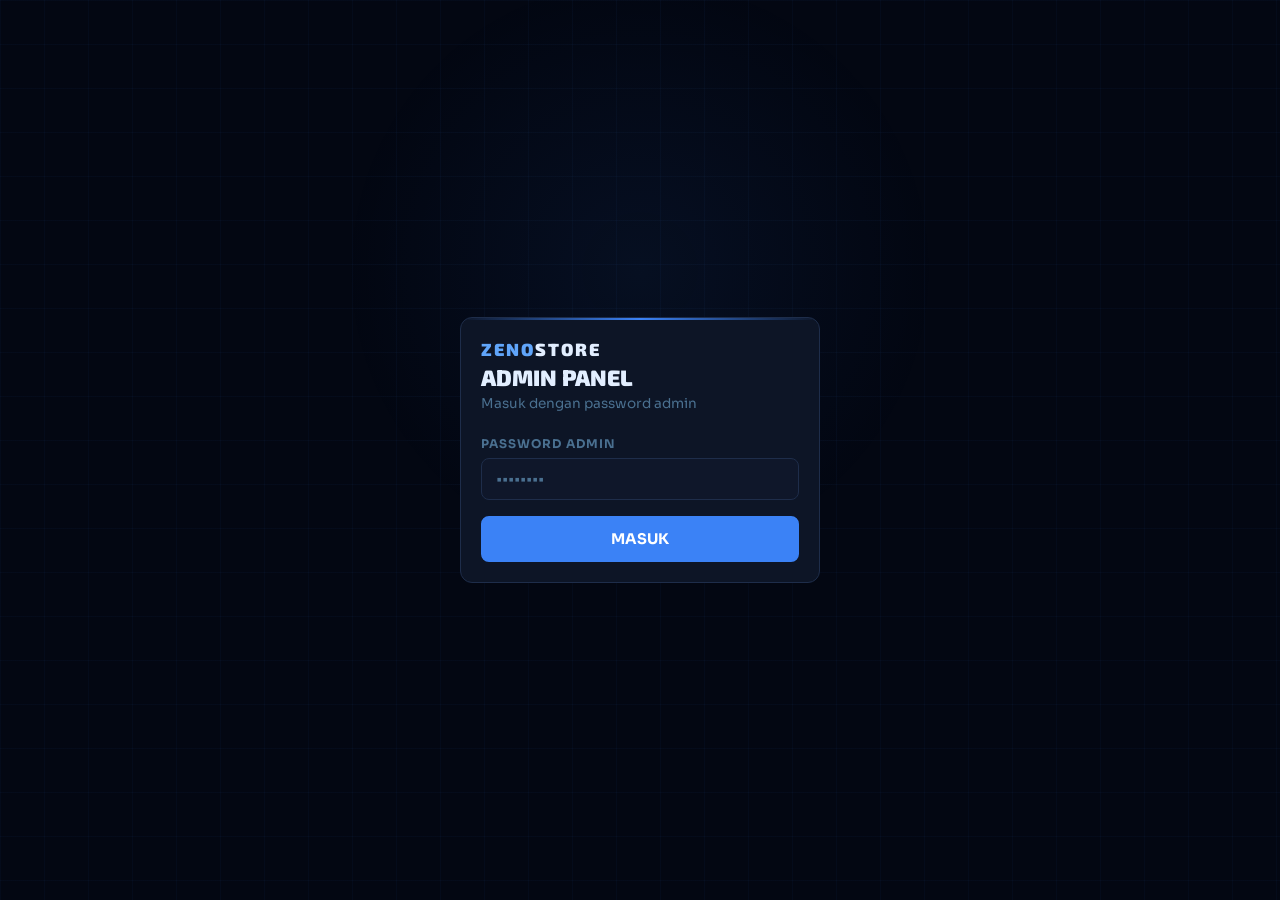
==== public/admin.html @ 629ad6e0 "Add files via upload" ====
<!DOCTYPE html>
<html lang="id">
<head>
    <meta charset="UTF-8">
    <meta name="viewport" content="width=device-width, initial-scale=1.0">
    <title>Admin Panel — Zeno Store</title>
    <link href="https://fonts.googleapis.com/css2?family=Exo+2:wght@400;700;900&family=Sora:wght@300;400;500;600;700&display=swap" rel="stylesheet">
    <link rel="stylesheet" href="style.css">
    <style>
        /* Admin login */
        .admin-login { min-height:100vh; display:flex; align-items:center; justify-content:center; padding:20px; }
        .admin-panel { display:none; }
        .page-wrap { position:relative; z-index:1; padding:80px 16px 60px; max-width:900px; margin:0 auto; }

        .stats-row { display:grid; grid-template-columns:repeat(auto-fit,minmax(130px,1fr)); gap:12px; margin-bottom:24px; }
        .stat-card { background:var(--card); border:1px solid var(--border2); border-radius:10px; padding:16px; text-align:center; }
        .stat-card .num { font-family:'Exo 2',sans-serif; font-size:1.6rem; font-weight:900; color:var(--blue-bright); }
        .stat-card .lbl { font-size:0.72rem; color:var(--muted); text-transform:uppercase; letter-spacing:1px; margin-top:3px; }

        .filter-tabs { display:flex; gap:8px; flex-wrap:wrap; margin-bottom:16px; }
        .tab-btn { padding:7px 16px; border-radius:20px; font-family:'Sora',sans-serif; font-size:0.78rem; font-weight:700; cursor:pointer; transition:all 0.2s; border:1px solid var(--border2); background:transparent; color:var(--muted); }
        .tab-btn.active, .tab-btn:hover { background:var(--blue); color:#fff; border-color:var(--blue); }

        .order-card { background:var(--card); border:1px solid var(--border2); border-radius:12px; margin-bottom:12px; overflow:hidden; }
        .order-head { display:flex; align-items:center; justify-content:space-between; padding:12px 16px; border-bottom:1px solid var(--border2); flex-wrap:wrap; gap:8px; }
        .order-id-txt { font-family:'Exo 2',sans-serif; font-size:0.82rem; font-weight:800; color:var(--blue-bright); }
        .order-date { font-size:0.72rem; color:var(--muted); }
        .order-body { padding:14px 16px; }
        .order-info-grid { display:grid; grid-template-columns:1fr 1fr; gap:8px; margin-bottom:12px; font-size:0.82rem; }
        .order-info-item { background:var(--dark3); border-radius:6px; padding:8px 10px; }
        .order-info-label { font-size:0.68rem; color:var(--muted); text-transform:uppercase; letter-spacing:0.5px; margin-bottom:3px; }
        .order-info-value { font-weight:700; color:var(--text); }

        /* Bukti foto */
        .bukti-wrap { margin:12px 0; }
        .bukti-wrap h4 { font-size:0.78rem; font-weight:700; color:var(--muted); text-transform:uppercase; letter-spacing:1px; margin-bottom:8px; }
        .bukti-img { max-width:100%; max-height:300px; border-radius:10px; border:1px solid var(--border2); cursor:pointer; object-fit:contain; display:block; }
        .no-bukti { background:var(--dark3); border:1px dashed var(--border2); border-radius:8px; padding:20px; text-align:center; font-size:0.82rem; color:var(--muted); }

        /* Action buttons */
        .action-buttons { display:flex; gap:10px; flex-wrap:wrap; }
        .btn-approve { padding:9px 20px; background:var(--success); color:#fff; border:none; border-radius:8px; font-family:'Sora',sans-serif; font-size:0.82rem; font-weight:700; cursor:pointer; transition:all 0.2s; }
        .btn-approve:hover { background:#16a34a; }
        .btn-reject { padding:9px 20px; background:var(--error); color:#fff; border:none; border-radius:8px; font-family:'Sora',sans-serif; font-size:0.82rem; font-weight:700; cursor:pointer; transition:all 0.2s; }
        .btn-reject:hover { background:#dc2626; }
        .btn-wa-buyer { padding:9px 20px; background:#25d366; color:#fff; border:none; border-radius:8px; font-family:'Sora',sans-serif; font-size:0.82rem; font-weight:700; cursor:pointer; transition:all 0.2s; }
        .btn-wa-buyer:hover { background:#1ebe5d; }
        .approved-badge { padding:9px 16px; background:rgba(34,197,94,0.1); border:1px solid rgba(34,197,94,0.3); color:var(--success); border-radius:8px; font-size:0.82rem; font-weight:700; }

        /* Image modal */
        .img-modal { position:fixed; inset:0; background:rgba(0,0,0,0.9); z-index:9999; display:none; align-items:center; justify-content:center; padding:20px; cursor:pointer; }
        .img-modal.open { display:flex; }
        .img-modal img { max-width:100%; max-height:90vh; border-radius:10px; object-fit:contain; }

        .empty-box { text-align:center; padding:50px 20px; color:var(--muted); background:var(--card); border:1px dashed var(--border2); border-radius:12px; }

        /* Login card */
        .login-wrap { width:100%; max-width:360px; }
        .login-wrap .card-logo { font-family:'Exo 2',sans-serif; font-size:1.1rem; font-weight:900; color:var(--blue-bright); letter-spacing:2px; margin-bottom:4px; }
        .login-wrap .card-logo span { color:var(--text); }
        .login-wrap h2 { font-family:'Exo 2',sans-serif; font-size:1.4rem; font-weight:900; margin-bottom:4px; }
        .login-wrap p { color:var(--muted); font-size:0.85rem; margin-bottom:24px; }
    </style>
</head>
<body>
    <div class="glow-blue"></div>

    <!-- Admin Login -->
    <div class="admin-login" id="adminLogin">
        <div class="login-wrap">
            <div class="card card-top-line">
                <div class="card-logo">ZENO<span>STORE</span></div>
                <h2>ADMIN PANEL</h2>
                <p>Masuk dengan password admin</p>
                <div class="alert alert-error" id="loginAlert"></div>
                <div class="form-group">
                    <label>Password Admin</label>
                    <input type="password" id="adminPass" placeholder="••••••••">
                </div>
                <button class="btn btn-primary btn-full" onclick="adminLogin()">MASUK</button>
            </div>
        </div>
    </div>

    <!-- Admin Panel -->
    <div class="admin-panel" id="adminPanel">
        <nav style="position:fixed;top:0;left:0;right:0;z-index:100;display:flex;align-items:center;justify-content:space-between;padding:12px 20px;background:rgba(3,7,18,0.9);backdrop-filter:blur(16px);border-bottom:1px solid var(--border2);">
            <a href="/" class="nav-logo">ZENO<span>STORE</span> <span style="font-size:0.7rem;background:var(--blue);color:#fff;padding:2px 8px;border-radius:4px;margin-left:8px;font-family:'Sora',sans-serif;">ADMIN</span></a>
            <button class="btn-sm btn-outline-sm" onclick="adminLogout()">Logout Admin</button>
        </nav>

        <div class="page-wrap">
            <div class="section-tag">// Admin</div>
            <h1 style="font-family:'Exo 2',sans-serif;font-size:1.8rem;font-weight:900;margin-bottom:20px;">SEMUA PESANAN</h1>

            <div class="stats-row" id="statsRow"></div>

            <div class="filter-tabs">
                <button class="tab-btn active" onclick="filterOrders('all',this)">Semua</button>
                <button class="tab-btn" onclick="filterOrders('pending',this)">Menunggu</button>
                <button class="tab-btn" onclick="filterOrders('confirming',this)">Perlu Konfirmasi</button>
                <button class="tab-btn" onclick="filterOrders('paid',this)">Selesai</button>
                <button class="tab-btn" onclick="filterOrders('cancelled',this)">Dibatalkan</button>
            </div>

            <div id="orderList">
                <div class="empty-box"><p>Memuat...</p></div>
            </div>
        </div>
    </div>

    <!-- Image Modal -->
    <div class="img-modal" id="imgModal" onclick="closeModal()">
        <img id="modalImg" src="" alt="Bukti Transfer">
    </div>

    <script>
        // GANTI PASSWORD ADMIN KAMU DI SINI!
        const ADMIN_PASSWORD = 'zenostore2024';
        const WA_NUMBER = '6282298673652';

        let allOrders = [];

        function adminLogin() {
            const pass = document.getElementById('adminPass').value;
            if (pass === ADMIN_PASSWORD) {
                sessionStorage.setItem('adminAuth', '1');
                document.getElementById('adminLogin').style.display = 'none';
                document.getElementById('adminPanel').style.display = 'block';
                loadOrders();
            } else {
                const el = document.getElementById('loginAlert');
                el.textContent = 'Password salah!';
                el.style.display = 'block';
            }
        }

        function adminLogout() {
            sessionStorage.removeItem('adminAuth');
            location.reload();
        }

        document.getElementById('adminPass').addEventListener('keydown', e => { if(e.key==='Enter') adminLogin(); });

        if (sessionStorage.getItem('adminAuth') === '1') {
            document.getElementById('adminLogin').style.display = 'none';
            document.getElementById('adminPanel').style.display = 'block';
            loadOrders();
        }

        function fmt(d) { return new Date(d).toLocaleString('id-ID',{day:'numeric',month:'short',year:'numeric',hour:'2-digit',minute:'2-digit'}); }

        function statusBadge(s) {
            return { pending:['badge-warning','Menunggu Bukti'], confirming:['badge-blue','Perlu Konfirmasi'], paid:['badge-success','Selesai'], cancelled:['badge-error','Dibatalkan'] }[s] || ['badge-warning','Menunggu'];
        }

        function renderStats(orders) {
            const total     = orders.length;
            const confirm   = orders.filter(o=>o.status==='confirming').length;
            const paid      = orders.filter(o=>o.status==='paid').length;
            const pending   = orders.filter(o=>o.status==='pending').length;
            document.getElementById('statsRow').innerHTML = `
                <div class="stat-card"><div class="num">${total}</div><div class="lbl">Total</div></div>
                <div class="stat-card"><div class="num" style="color:var(--warning)">${pending}</div><div class="lbl">Menunggu</div></div>
                <div class="stat-card"><div class="num" style="color:var(--blue-bright)">${confirm}</div><div class="lbl">Perlu Konfirmasi</div></div>
                <div class="stat-card"><div class="num" style="color:var(--success)">${paid}</div><div class="lbl">Selesai</div></div>
            `;
        }

        function renderOrders(orders) {
            const list = document.getElementById('orderList');
            if (!orders.length) {
                list.innerHTML = `<div class="empty-box"><p>Tidak ada pesanan</p></div>`;
                return;
            }
            list.innerHTML = orders.map(o => {
                const [bc, bl] = statusBadge(o.status);
                const payLabel = { dana:'Dana', gopay:'GoPay', qris:'QRIS' }[o.paymentMethod] || o.paymentMethod;
                const hasBukti = o.buktiUrl && o.buktiUrl.startsWith('data:image');
                const actionBtns = o.status === 'confirming' ? `
                    <button class="btn-approve" onclick="approveOrder('${o.orderId}')">Approve</button>
                    <button class="btn-reject" onclick="rejectOrder('${o.orderId}')">Tolak</button>
                    <button class="btn-wa-buyer" onclick="contactBuyer('${o.username}','${o.orderId}','${o.productName}')">WA Pembeli</button>
                ` : o.status === 'paid' ? `<span class="approved-badge">Sudah Diapprove</span>` : '';

                return `
                <div class="order-card" id="card-${o.orderId}">
                    <div class="order-head">
                        <div><div class="order-id-txt">${o.orderId}</div><div class="order-date">${fmt(o.createdAt)}</div></div>
                        <span class="badge ${bc}">${bl}</span>
                    </div>
                    <div class="order-body">
                        <div class="order-info-grid">
                            <div class="order-info-item"><div class="order-info-label">Pembeli</div><div class="order-info-value">${o.username}</div></div>
                            <div class="order-info-item"><div class="order-info-label">Produk</div><div class="order-info-value">${o.productName}</div></div>
                            <div class="order-info-item"><div class="order-info-label">Harga</div><div class="order-info-value" style="color:var(--blue-bright)">${o.price}</div></div>
                            <div class="order-info-item"><div class="order-info-label">Metode</div><div class="order-info-value">${payLabel}</div></div>
                        </div>
                        <div class="bukti-wrap">
                            <h4>Bukti Transfer</h4>
                            ${hasBukti
                                ? `<img class="bukti-img" src="${o.buktiUrl}" alt="Bukti" onclick="openModal('${o.orderId}')">`
                                : `<div class="no-bukti">Belum ada bukti transfer</div>`
                            }
                        </div>
                        ${actionBtns ? `<div class="action-buttons">${actionBtns}</div>` : ''}
                    </div>
                </div>`;
            }).join('');
        }

        function filterOrders(status, btn) {
            document.querySelectorAll('.tab-btn').forEach(b => b.classList.remove('active'));
            btn.classList.add('active');
            renderOrders(status === 'all' ? allOrders : allOrders.filter(o => o.status === status));
        }

        async function approveOrder(orderId) {
            if (!confirm('Approve pesanan ' + orderId + '?')) return;
            const res = await fetch('/api/admin/approve', { method:'POST', headers:{'Content-Type':'application/json'}, body:JSON.stringify({orderId}) });
            const data = await res.json();
            if (data.success) { alert('Pesanan diapprove! Link download sudah aktif untuk pembeli.'); loadOrders(); }
        }

        async function rejectOrder(orderId) {
            if (!confirm('Tolak pesanan ' + orderId + '?')) return;
            const res = await fetch('/api/admin/reject', { method:'POST', headers:{'Content-Type':'application/json'}, body:JSON.stringify({orderId}) });
            const data = await res.json();
            if (data.success) { alert('Pesanan ditolak.'); loadOrders(); }
        }

        function contactBuyer(username, orderId, productName) {
            const msg = encodeURIComponent(`Halo ${username}! 👋\n\nKami dari Zeno Store ingin mengkonfirmasi pesanan kamu:\n\nOrder ID: ${orderId}\nProduk: ${productName}\n\nPembayaran sudah kami terima dan sedang diproses. Terima kasih! 🙏`);
            window.open(`https://wa.me/?text=${msg}`, '_blank');
        }

        function openModal(orderId) {
            const order = allOrders.find(o => o.orderId === orderId);
            if (!order || !order.buktiUrl) return;
            document.getElementById('modalImg').src = order.buktiUrl;
            document.getElementById('imgModal').classList.add('open');
        }

        function closeModal() {
            document.getElementById('imgModal').classList.remove('open');
        }

        async function loadOrders() {
            try {
                const res = await fetch('/api/admin/orders');
                const data = await res.json();
                allOrders = data.orders || [];
                renderStats(allOrders);
                renderOrders(allOrders);
            } catch {
                document.getElementById('orderList').innerHTML = '<div class="empty-box"><p>Gagal memuat data.</p></div>';
            }
        }
    </script>
</body>
</html>
---- public/style.css ----
:root {
    --blue: #3b82f6;
    --blue-bright: #60a5fa;
    --blue-dim: #2563eb;
    --dark: #030712;
    --dark2: #0a0f1e;
    --dark3: #0f172a;
    --card: #0d1526;
    --border2: #1e2d4a;
    --text: #e2eeff;
    --text2: #94b4d4;
    --muted: #4a7090;
    --success: #22c55e;
    --error: #ef4444;
    --warning: #f59e0b;
}

* { margin: 0; padding: 0; box-sizing: border-box; }

body {
    background: var(--dark);
    color: var(--text);
    font-family: 'Sora', sans-serif;
    overflow-x: hidden;
}

body::before {
    content: '';
    position: fixed;
    inset: 0;
    background-image:
        linear-gradient(rgba(59,130,246,0.04) 1px, transparent 1px),
        linear-gradient(90deg, rgba(59,130,246,0.04) 1px, transparent 1px);
    background-size: 44px 44px;
    pointer-events: none;
    z-index: 0;
}

/* ===== NAVBAR ===== */
nav {
    position: fixed;
    top: 0; left: 0; right: 0;
    z-index: 1000;
    display: flex;
    align-items: center;
    justify-content: space-between;
    padding: 14px 24px;
    background: rgba(3,7,18,0.85);
    backdrop-filter: blur(16px);
    border-bottom: 1px solid var(--border2);
}

.nav-logo {
    font-family: 'Exo 2', sans-serif;
    font-size: 1.2rem;
    font-weight: 900;
    color: var(--blue-bright);
    letter-spacing: 2px;
    text-decoration: none;
    z-index: 1001;
}
.nav-logo span { color: var(--text); }

.nav-links { display: flex; gap: 24px; list-style: none; }
.nav-links a { color: var(--muted); text-decoration: none; font-size: 0.88rem; font-weight: 600; transition: color 0.2s; }
.nav-links a:hover { color: var(--blue-bright); }
.nav-buttons { display: flex; gap: 10px; align-items: center; }
.nav-user { color: var(--text2); font-size: 0.85rem; font-weight: 600; }

/* Hamburger */
.hamburger { display: none; flex-direction: column; gap: 5px; cursor: pointer; padding: 4px; z-index: 1001; background: none; border: none; }
.hamburger span { display: block; width: 22px; height: 2px; background: var(--text); border-radius: 2px; transition: all 0.3s ease; }
.hamburger.open span:nth-child(1) { transform: translateY(7px) rotate(45deg); }
.hamburger.open span:nth-child(2) { opacity: 0; transform: scaleX(0); }
.hamburger.open span:nth-child(3) { transform: translateY(-7px) rotate(-45deg); }

/* Mobile dropdown */
.mobile-menu {
    display: none;
    position: fixed;
    top: 57px; left: 0; right: 0;
    z-index: 999;
    background: rgba(3,7,18,0.92);
    backdrop-filter: blur(20px);
    border-bottom: 1px solid var(--border2);
    max-height: 0;
    overflow: hidden;
    transition: max-height 0.35s ease, padding 0.3s ease;
}
.mobile-menu.open { max-height: 500px; padding: 8px 0 16px; }
.mobile-user-info { display: flex; align-items: center; gap: 12px; padding: 14px 24px; border-bottom: 1px solid var(--border2); margin-bottom: 8px; }
.mobile-avatar { width: 36px; height: 36px; background: var(--blue-dim); border-radius: 50%; display: flex; align-items: center; justify-content: center; font-size: 0.9rem; font-weight: 800; color: #fff; flex-shrink: 0; }
.mobile-user-name { font-weight: 700; font-size: 0.92rem; color: var(--text); }
.mobile-user-email { font-size: 0.72rem; color: var(--muted); margin-top: 1px; }
.mobile-nav-item { display: flex; align-items: center; gap: 14px; padding: 11px 24px; color: var(--text2); text-decoration: none; font-size: 0.88rem; font-weight: 600; transition: all 0.2s; cursor: pointer; background: none; border: none; width: 100%; text-align: left; font-family: 'Sora', sans-serif; }
.mobile-nav-item:hover { color: var(--blue-bright); background: rgba(59,130,246,0.06); }
.mobile-nav-item.active { color: var(--blue-bright); }
.mobile-nav-icon { width: 30px; height: 30px; background: rgba(59,130,246,0.1); border: 1px solid rgba(59,130,246,0.15); border-radius: 7px; display: flex; align-items: center; justify-content: center; font-size: 0.78rem; font-weight: 800; flex-shrink: 0; color: var(--blue-bright); }
.mobile-nav-item:hover .mobile-nav-icon { background: rgba(59,130,246,0.2); border-color: rgba(59,130,246,0.3); }
.mobile-divider { height: 1px; background: var(--border2); margin: 8px 24px; }
.mobile-nav-item.logout-item { color: var(--error); }
.mobile-nav-item.logout-item .mobile-nav-icon { background: rgba(239,68,68,0.1); border-color: rgba(239,68,68,0.15); color: var(--error); }
.mobile-nav-item.logout-item:hover { background: rgba(239,68,68,0.06); }
.mobile-auth-buttons { display: flex; flex-direction: column; gap: 10px; padding: 12px 24px; }

/* ===== BUTTONS ===== */
.btn-sm { padding: 7px 18px; border-radius: 6px; font-family: 'Sora', sans-serif; font-size: 0.82rem; font-weight: 700; cursor: pointer; text-decoration: none; transition: all 0.2s; border: none; display: inline-block; }
.btn-outline-sm { background: transparent; border: 1px solid var(--blue); color: var(--blue-bright); }
.btn-outline-sm:hover { background: var(--blue); color: #fff; }
.btn-solid-sm { background: var(--blue); color: #fff; border: 1px solid var(--blue); }
.btn-solid-sm:hover { background: var(--blue-dim); }
.btn { padding: 12px 28px; border-radius: 8px; font-family: 'Sora', sans-serif; font-size: 0.92rem; font-weight: 700; cursor: pointer; text-decoration: none; transition: all 0.25s; border: none; display: inline-block; text-align: center; }
.btn-primary { background: var(--blue); color: #fff; border: 2px solid var(--blue); }
.btn-primary:hover { background: var(--blue-dim); transform: translateY(-2px); box-shadow: 0 8px 24px rgba(59,130,246,0.3); }
.btn-secondary { background: transparent; color: var(--text); border: 2px solid var(--border2); }
.btn-secondary:hover { border-color: var(--blue); color: var(--blue-bright); }
.btn-full { width: 100%; }

/* ===== CARDS ===== */
.card { background: var(--card); border: 1px solid var(--border2); border-radius: 12px; padding: 20px; position: relative; overflow: hidden; }
.card-top-line::before { content: ''; position: absolute; top: 0; left: 0; right: 0; height: 2px; background: linear-gradient(90deg, transparent, var(--blue), transparent); }

/* ===== ALERTS ===== */
.alert { padding: 12px 16px; border-radius: 8px; font-size: 0.88rem; font-weight: 600; margin-bottom: 16px; display: none; }
.alert-error { background: rgba(239,68,68,0.1); border: 1px solid rgba(239,68,68,0.3); color: var(--error); }
.alert-success { background: rgba(34,197,94,0.1); border: 1px solid rgba(34,197,94,0.3); color: var(--success); }
.alert-warning { background: rgba(245,158,11,0.1); border: 1px solid rgba(245,158,11,0.3); color: var(--warning); }

/* ===== BADGE ===== */
.badge { display: inline-block; padding: 3px 10px; border-radius: 4px; font-size: 0.68rem; font-weight: 700; letter-spacing: 0.5px; text-transform: uppercase; }
.badge-blue { background: rgba(59,130,246,0.15); border: 1px solid rgba(59,130,246,0.3); color: var(--blue-bright); }
.badge-success { background: rgba(34,197,94,0.15); border: 1px solid rgba(34,197,94,0.3); color: var(--success); }
.badge-warning { background: rgba(245,158,11,0.15); border: 1px solid rgba(245,158,11,0.3); color: var(--warning); }
.badge-error { background: rgba(239,68,68,0.15); border: 1px solid rgba(239,68,68,0.3); color: var(--error); }

/* ===== FORM ===== */
.form-group { margin-bottom: 16px; }
label { display: block; font-size: 0.75rem; font-weight: 700; letter-spacing: 1px; text-transform: uppercase; color: var(--muted); margin-bottom: 7px; }
input, select, textarea { width: 100%; padding: 11px 14px; background: var(--dark3); border: 1px solid var(--border2); border-radius: 8px; color: var(--text); font-family: 'Sora', sans-serif; font-size: 0.92rem; outline: none; transition: border-color 0.2s, box-shadow 0.2s; }
input:focus, select:focus, textarea:focus { border-color: var(--blue); box-shadow: 0 0 0 3px rgba(59,130,246,0.1); }
input::placeholder, textarea::placeholder { color: var(--muted); }
input.valid { border-color: var(--success); }
input.invalid { border-color: var(--error); }

/* ===== LAYOUT ===== */
.section { position: relative; z-index: 1; padding: 60px 20px; max-width: 1100px; margin: 0 auto; }
.section-tag { display: inline-block; font-size: 0.7rem; font-weight: 700; letter-spacing: 2px; text-transform: uppercase; color: var(--blue-bright); margin-bottom: 10px; }
.section-title { font-family: 'Exo 2', sans-serif; font-size: clamp(1.5rem, 4vw, 2.4rem); font-weight: 900; color: var(--text); margin-bottom: 8px; }
.glow-blue { position: fixed; top: 30%; left: 50%; transform: translate(-50%,-50%); width: 600px; height: 600px; background: radial-gradient(circle, rgba(59,130,246,0.07) 0%, transparent 70%); pointer-events: none; }

/* ===== PRODUCT CARD ===== */
.product-card { background: var(--card); border: 1px solid var(--border2); border-radius: 14px; overflow: hidden; transition: all 0.3s; display: flex; flex-direction: column; }
.product-card:hover { border-color: rgba(59,130,246,0.4); transform: translateY(-4px); box-shadow: 0 16px 40px rgba(0,0,0,0.4); }
.product-img-wrap { position: relative; width: 100%; height: 160px; overflow: hidden; background: var(--dark3); flex-shrink: 0; }
.product-img-wrap img { width: 100%; height: 100%; object-fit: cover; transition: transform 0.4s ease; display: block; }
.product-card:hover .product-img-wrap img { transform: scale(1.05); }
.product-img-fallback { width: 100%; height: 100%; display: flex; flex-direction: column; align-items: center; justify-content: center; gap: 6px; color: var(--muted); font-size: 2.2rem; }
.product-img-fallback span { font-size: 0.72rem; letter-spacing: 1px; text-transform: uppercase; }
.product-badge-pos { position: absolute; top: 10px; right: 10px; }
.product-body { padding: 16px; flex: 1; display: flex; flex-direction: column; }
.product-cat { font-size: 0.68rem; font-weight: 700; letter-spacing: 1px; text-transform: uppercase; color: var(--blue-bright); margin-bottom: 5px; }
.product-name { font-family: 'Exo 2', sans-serif; font-size: 0.95rem; font-weight: 800; color: var(--text); margin-bottom: 6px; }
.product-desc { font-size: 0.8rem; color: var(--text2); line-height: 1.5; margin-bottom: 14px; flex: 1; }
.product-footer { display: flex; align-items: center; justify-content: space-between; gap: 8px; margin-top: auto; }
.product-price { font-family: 'Exo 2', sans-serif; font-size: 1rem; font-weight: 900; color: var(--blue-bright); }
.btn-buy { padding: 8px 16px; background: var(--blue); color: #fff; border: none; border-radius: 6px; font-family: 'Sora', sans-serif; font-size: 0.78rem; font-weight: 700; cursor: pointer; transition: all 0.2s; text-decoration: none; white-space: nowrap; }
.btn-buy:hover { background: var(--blue-dim); transform: scale(1.03); }

/* ===== RESPONSIVE ===== */
@media (max-width: 768px) {
    nav { padding: 12px 16px; }
    .nav-links { display: none; }
    .nav-buttons { display: none; }
    .hamburger { display: flex; }
    .mobile-menu { display: block; }
    .section { padding: 32px 16px; }
    .btn { padding: 11px 22px; font-size: 0.88rem; }
}
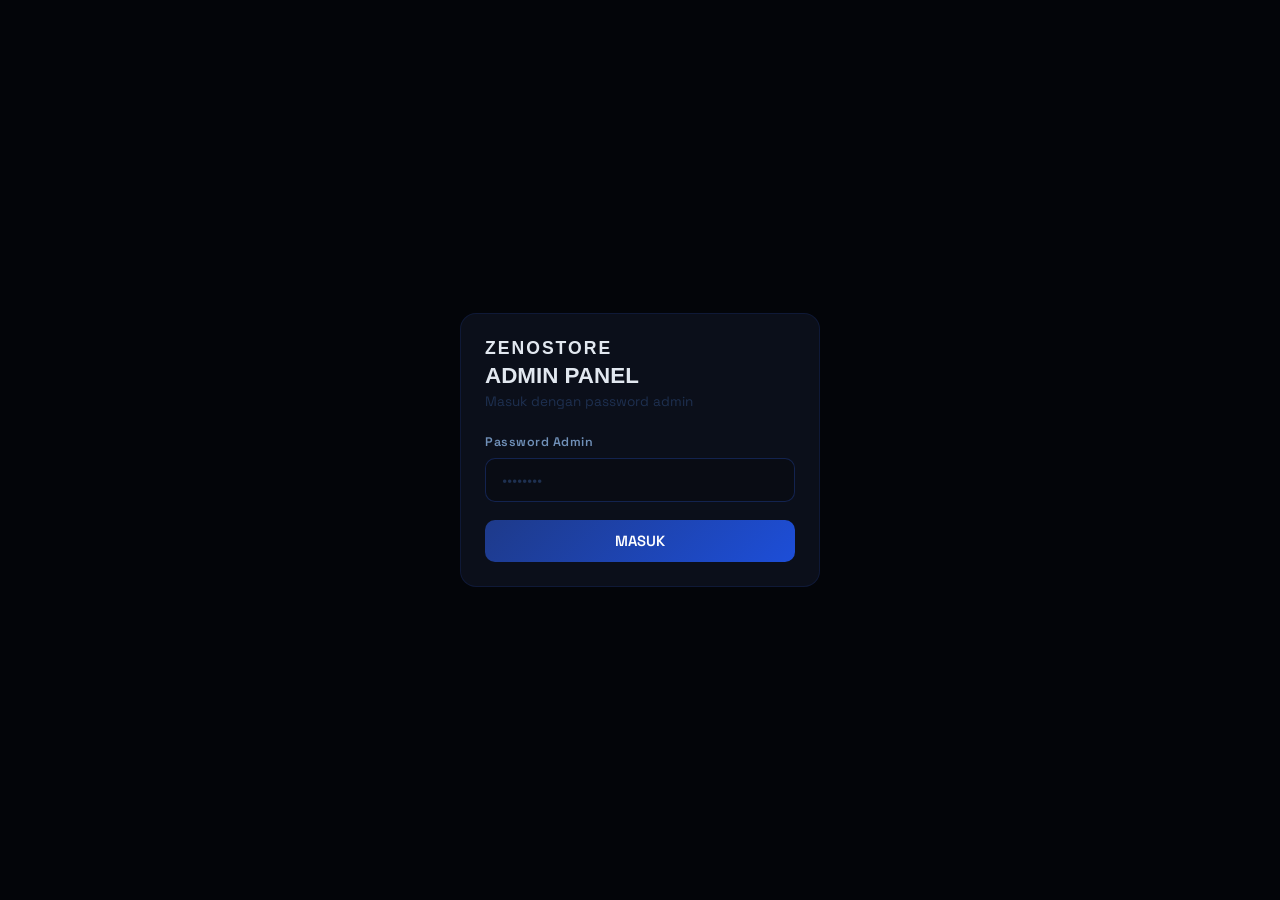
==== commit e358ba02: "Add files via upload" ====
--- a/public/admin.html
+++ b/public/admin.html
@@ -4,7 +4,7 @@
     <meta charset="UTF-8">
     <meta name="viewport" content="width=device-width, initial-scale=1.0">
     <title>Admin Panel — Zeno Store</title>
-    <link href="https://fonts.googleapis.com/css2?family=Exo+2:wght@400;700;900&family=Sora:wght@300;400;500;600;700&display=swap" rel="stylesheet">
+    <link href="https://fonts.googleapis.com/css2?family=Rajdhani:wght@400;600;700&family=Space+Grotesk:wght@300;400;500;600;700&family=JetBrains+Mono:wght@400;700&display=swap" rel="stylesheet">
     <link rel="stylesheet" href="style.css">
     <style>
         /* Admin login */
--- a/public/style.css
+++ b/public/style.css
@@ -1,178 +1,387 @@
+@import url('https://fonts.googleapis.com/css2?family=Space+Grotesk:wght@300;400;500;600;700&family=Clash+Display:wght@400;500;600;700&display=swap');
+
 :root {
-    --blue: #3b82f6;
-    --blue-bright: #60a5fa;
-    --blue-dim: #2563eb;
-    --dark: #030712;
-    --dark2: #0a0f1e;
-    --dark3: #0f172a;
-    --card: #0d1526;
-    --border2: #1e2d4a;
-    --text: #e2eeff;
-    --text2: #94b4d4;
-    --muted: #4a7090;
+    --bg: #030509;
+    --bg2: #060810;
+    --bg3: #090c14;
+    --card: #0b0f1a;
+    --card2: #0f1420;
+    --border: rgba(30,58,138,0.5);
+    --border2: rgba(30,58,138,0.25);
+    --blue: #1e3a8a;
+    --blue2: #3b82f6;
+    --blue3: #1d4ed8;
+    --blue4: #60a5fa;
+    --text: #e2e8f0;
+    --text2: #7090b8;
+    --muted: #1e3050;
     --success: #22c55e;
-    --error: #ef4444;
+    --error: #f43f5e;
     --warning: #f59e0b;
-}
-
-* { margin: 0; padding: 0; box-sizing: border-box; }
+    --grad: linear-gradient(135deg, #1e3a8a, #1d4ed8);
+    --grad2: linear-gradient(135deg, #3b82f6, #1e3a8a);
+    --grad-glow: linear-gradient(135deg, #1e3a8a88, #1d4ed844);
+    --pink: #1e3a8a;
+    --blue-light: #3b82f6;
+}
+
+* { margin:0; padding:0; box-sizing:border-box; }
 
 body {
-    background: var(--dark);
+    background: var(--bg);
     color: var(--text);
-    font-family: 'Sora', sans-serif;
+    font-family: 'Space Grotesk', sans-serif;
     overflow-x: hidden;
-}
-
-body::before {
-    content: '';
+    min-height: 100vh;
+}
+
+/* === ANIMATED BACKGROUND === */
+.bg-anim {
     position: fixed;
     inset: 0;
+    z-index: 0;
+    overflow: hidden;
+    pointer-events: none;
+}
+.bg-anim::before {
+    content: '';
+    position: absolute;
+    top: -50%;
+    left: -50%;
+    width: 200%;
+    height: 200%;
+    background: radial-gradient(ellipse at 20% 20%, rgba(59,130,246,0.07) 0%, transparent 50%),
+                radial-gradient(ellipse at 80% 80%, rgba(96,165,250,0.05) 0%, transparent 50%),
+                radial-gradient(ellipse at 50% 50%, rgba(37,99,235,0.04) 0%, transparent 60%);
+    animation: bgPulse 8s ease-in-out infinite alternate;
+}
+.bg-grid {
+    position: absolute;
+    inset: 0;
     background-image:
-        linear-gradient(rgba(59,130,246,0.04) 1px, transparent 1px),
-        linear-gradient(90deg, rgba(59,130,246,0.04) 1px, transparent 1px);
-    background-size: 44px 44px;
-    pointer-events: none;
-    z-index: 0;
-}
-
-/* ===== NAVBAR ===== */
+        linear-gradient(rgba(30,58,138,0.12) 1px, transparent 1px),
+        linear-gradient(90deg, rgba(30,58,138,0.12) 1px, transparent 1px);
+    background-size: 60px 60px;
+    mask-image: radial-gradient(ellipse at center, black 30%, transparent 80%);
+}
+.bg-orb {
+    position: absolute;
+    border-radius: 50%;
+    filter: blur(80px);
+    opacity: 0.5;
+    animation: orbFloat 10s ease-in-out infinite;
+}
+.bg-orb-1 { width:400px; height:400px; background:rgba(30,58,138,0.18); top:-100px; right:-100px; animation-delay:0s; }
+.bg-orb-2 { width:300px; height:300px; background:rgba(29,78,216,0.12); bottom:-50px; left:-50px; animation-delay:-4s; }
+.bg-orb-3 { width:200px; height:200px; background:rgba(30,58,138,0.1); top:40%; left:60%; animation-delay:-7s; }
+
+@keyframes bgPulse {
+    0% { transform: scale(1) rotate(0deg); }
+    100% { transform: scale(1.1) rotate(5deg); }
+}
+@keyframes orbFloat {
+    0%, 100% { transform: translate(0, 0) scale(1); }
+    33% { transform: translate(30px, -30px) scale(1.1); }
+    66% { transform: translate(-20px, 20px) scale(0.9); }
+}
+
+/* === NAVBAR === */
 nav {
     position: fixed;
     top: 0; left: 0; right: 0;
     z-index: 1000;
+    padding: 0 24px;
+    height: 60px;
     display: flex;
     align-items: center;
     justify-content: space-between;
-    padding: 14px 24px;
-    background: rgba(3,7,18,0.85);
-    backdrop-filter: blur(16px);
+    background: rgba(5,10,5,0.75);
+    backdrop-filter: blur(20px);
     border-bottom: 1px solid var(--border2);
 }
-
 .nav-logo {
-    font-family: 'Exo 2', sans-serif;
-    font-size: 1.2rem;
-    font-weight: 900;
-    color: var(--blue-bright);
-    letter-spacing: 2px;
+    font-family: 'Space Grotesk', sans-serif;
+    font-size: 1.25rem;
+    font-weight: 700;
     text-decoration: none;
-    z-index: 1001;
-}
-.nav-logo span { color: var(--text); }
-
-.nav-links { display: flex; gap: 24px; list-style: none; }
-.nav-links a { color: var(--muted); text-decoration: none; font-size: 0.88rem; font-weight: 600; transition: color 0.2s; }
-.nav-links a:hover { color: var(--blue-bright); }
-.nav-buttons { display: flex; gap: 10px; align-items: center; }
-.nav-user { color: var(--text2); font-size: 0.85rem; font-weight: 600; }
+    background: var(--grad);
+    -webkit-background-clip: text;
+    -webkit-text-fill-color: transparent;
+    background-clip: text;
+    letter-spacing: -0.5px;
+}
+.nav-links { display:flex; gap:28px; list-style:none; }
+.nav-links a { color:var(--text2); text-decoration:none; font-size:0.88rem; font-weight:500; transition:color 0.2s; }
+.nav-links a:hover { color:var(--text); }
+.nav-buttons { display:flex; gap:10px; align-items:center; }
+.nav-user { font-size:0.85rem; color:var(--text2); font-weight:500; }
 
 /* Hamburger */
-.hamburger { display: none; flex-direction: column; gap: 5px; cursor: pointer; padding: 4px; z-index: 1001; background: none; border: none; }
-.hamburger span { display: block; width: 22px; height: 2px; background: var(--text); border-radius: 2px; transition: all 0.3s ease; }
-.hamburger.open span:nth-child(1) { transform: translateY(7px) rotate(45deg); }
-.hamburger.open span:nth-child(2) { opacity: 0; transform: scaleX(0); }
-.hamburger.open span:nth-child(3) { transform: translateY(-7px) rotate(-45deg); }
-
-/* Mobile dropdown */
+.hamburger { display:none; flex-direction:column; gap:5px; cursor:pointer; padding:4px; background:none; border:none; z-index:1001; }
+.hamburger span { display:block; width:22px; height:2px; background:var(--text2); border-radius:2px; transition:all 0.3s; }
+.hamburger.open span:nth-child(1) { transform:translateY(7px) rotate(45deg); background:var(--blue2); }
+.hamburger.open span:nth-child(2) { opacity:0; }
+.hamburger.open span:nth-child(3) { transform:translateY(-7px) rotate(-45deg); background:var(--blue2); }
+
+/* Mobile menu */
 .mobile-menu {
     display: none;
     position: fixed;
-    top: 57px; left: 0; right: 0;
+    top: 60px; left: 0; right: 0;
     z-index: 999;
-    background: rgba(3,7,18,0.92);
-    backdrop-filter: blur(20px);
-    border-bottom: 1px solid var(--border2);
+    background: rgba(5,10,5,0.97);
+    backdrop-filter: blur(24px);
+    border-bottom: 1px solid var(--border);
     max-height: 0;
     overflow: hidden;
-    transition: max-height 0.35s ease, padding 0.3s ease;
-}
-.mobile-menu.open { max-height: 500px; padding: 8px 0 16px; }
-.mobile-user-info { display: flex; align-items: center; gap: 12px; padding: 14px 24px; border-bottom: 1px solid var(--border2); margin-bottom: 8px; }
-.mobile-avatar { width: 36px; height: 36px; background: var(--blue-dim); border-radius: 50%; display: flex; align-items: center; justify-content: center; font-size: 0.9rem; font-weight: 800; color: #fff; flex-shrink: 0; }
-.mobile-user-name { font-weight: 700; font-size: 0.92rem; color: var(--text); }
-.mobile-user-email { font-size: 0.72rem; color: var(--muted); margin-top: 1px; }
-.mobile-nav-item { display: flex; align-items: center; gap: 14px; padding: 11px 24px; color: var(--text2); text-decoration: none; font-size: 0.88rem; font-weight: 600; transition: all 0.2s; cursor: pointer; background: none; border: none; width: 100%; text-align: left; font-family: 'Sora', sans-serif; }
-.mobile-nav-item:hover { color: var(--blue-bright); background: rgba(59,130,246,0.06); }
-.mobile-nav-item.active { color: var(--blue-bright); }
-.mobile-nav-icon { width: 30px; height: 30px; background: rgba(59,130,246,0.1); border: 1px solid rgba(59,130,246,0.15); border-radius: 7px; display: flex; align-items: center; justify-content: center; font-size: 0.78rem; font-weight: 800; flex-shrink: 0; color: var(--blue-bright); }
-.mobile-nav-item:hover .mobile-nav-icon { background: rgba(59,130,246,0.2); border-color: rgba(59,130,246,0.3); }
-.mobile-divider { height: 1px; background: var(--border2); margin: 8px 24px; }
-.mobile-nav-item.logout-item { color: var(--error); }
-.mobile-nav-item.logout-item .mobile-nav-icon { background: rgba(239,68,68,0.1); border-color: rgba(239,68,68,0.15); color: var(--error); }
-.mobile-nav-item.logout-item:hover { background: rgba(239,68,68,0.06); }
-.mobile-auth-buttons { display: flex; flex-direction: column; gap: 10px; padding: 12px 24px; }
-
-/* ===== BUTTONS ===== */
-.btn-sm { padding: 7px 18px; border-radius: 6px; font-family: 'Sora', sans-serif; font-size: 0.82rem; font-weight: 700; cursor: pointer; text-decoration: none; transition: all 0.2s; border: none; display: inline-block; }
-.btn-outline-sm { background: transparent; border: 1px solid var(--blue); color: var(--blue-bright); }
-.btn-outline-sm:hover { background: var(--blue); color: #fff; }
-.btn-solid-sm { background: var(--blue); color: #fff; border: 1px solid var(--blue); }
-.btn-solid-sm:hover { background: var(--blue-dim); }
-.btn { padding: 12px 28px; border-radius: 8px; font-family: 'Sora', sans-serif; font-size: 0.92rem; font-weight: 700; cursor: pointer; text-decoration: none; transition: all 0.25s; border: none; display: inline-block; text-align: center; }
-.btn-primary { background: var(--blue); color: #fff; border: 2px solid var(--blue); }
-.btn-primary:hover { background: var(--blue-dim); transform: translateY(-2px); box-shadow: 0 8px 24px rgba(59,130,246,0.3); }
-.btn-secondary { background: transparent; color: var(--text); border: 2px solid var(--border2); }
-.btn-secondary:hover { border-color: var(--blue); color: var(--blue-bright); }
-.btn-full { width: 100%; }
-
-/* ===== CARDS ===== */
-.card { background: var(--card); border: 1px solid var(--border2); border-radius: 12px; padding: 20px; position: relative; overflow: hidden; }
-.card-top-line::before { content: ''; position: absolute; top: 0; left: 0; right: 0; height: 2px; background: linear-gradient(90deg, transparent, var(--blue), transparent); }
-
-/* ===== ALERTS ===== */
-.alert { padding: 12px 16px; border-radius: 8px; font-size: 0.88rem; font-weight: 600; margin-bottom: 16px; display: none; }
-.alert-error { background: rgba(239,68,68,0.1); border: 1px solid rgba(239,68,68,0.3); color: var(--error); }
-.alert-success { background: rgba(34,197,94,0.1); border: 1px solid rgba(34,197,94,0.3); color: var(--success); }
-.alert-warning { background: rgba(245,158,11,0.1); border: 1px solid rgba(245,158,11,0.3); color: var(--warning); }
-
-/* ===== BADGE ===== */
-.badge { display: inline-block; padding: 3px 10px; border-radius: 4px; font-size: 0.68rem; font-weight: 700; letter-spacing: 0.5px; text-transform: uppercase; }
-.badge-blue { background: rgba(59,130,246,0.15); border: 1px solid rgba(59,130,246,0.3); color: var(--blue-bright); }
-.badge-success { background: rgba(34,197,94,0.15); border: 1px solid rgba(34,197,94,0.3); color: var(--success); }
-.badge-warning { background: rgba(245,158,11,0.15); border: 1px solid rgba(245,158,11,0.3); color: var(--warning); }
-.badge-error { background: rgba(239,68,68,0.15); border: 1px solid rgba(239,68,68,0.3); color: var(--error); }
-
-/* ===== FORM ===== */
-.form-group { margin-bottom: 16px; }
-label { display: block; font-size: 0.75rem; font-weight: 700; letter-spacing: 1px; text-transform: uppercase; color: var(--muted); margin-bottom: 7px; }
-input, select, textarea { width: 100%; padding: 11px 14px; background: var(--dark3); border: 1px solid var(--border2); border-radius: 8px; color: var(--text); font-family: 'Sora', sans-serif; font-size: 0.92rem; outline: none; transition: border-color 0.2s, box-shadow 0.2s; }
-input:focus, select:focus, textarea:focus { border-color: var(--blue); box-shadow: 0 0 0 3px rgba(59,130,246,0.1); }
-input::placeholder, textarea::placeholder { color: var(--muted); }
-input.valid { border-color: var(--success); }
-input.invalid { border-color: var(--error); }
-
-/* ===== LAYOUT ===== */
-.section { position: relative; z-index: 1; padding: 60px 20px; max-width: 1100px; margin: 0 auto; }
-.section-tag { display: inline-block; font-size: 0.7rem; font-weight: 700; letter-spacing: 2px; text-transform: uppercase; color: var(--blue-bright); margin-bottom: 10px; }
-.section-title { font-family: 'Exo 2', sans-serif; font-size: clamp(1.5rem, 4vw, 2.4rem); font-weight: 900; color: var(--text); margin-bottom: 8px; }
-.glow-blue { position: fixed; top: 30%; left: 50%; transform: translate(-50%,-50%); width: 600px; height: 600px; background: radial-gradient(circle, rgba(59,130,246,0.07) 0%, transparent 70%); pointer-events: none; }
-
-/* ===== PRODUCT CARD ===== */
-.product-card { background: var(--card); border: 1px solid var(--border2); border-radius: 14px; overflow: hidden; transition: all 0.3s; display: flex; flex-direction: column; }
-.product-card:hover { border-color: rgba(59,130,246,0.4); transform: translateY(-4px); box-shadow: 0 16px 40px rgba(0,0,0,0.4); }
-.product-img-wrap { position: relative; width: 100%; height: 160px; overflow: hidden; background: var(--dark3); flex-shrink: 0; }
-.product-img-wrap img { width: 100%; height: 100%; object-fit: cover; transition: transform 0.4s ease; display: block; }
-.product-card:hover .product-img-wrap img { transform: scale(1.05); }
-.product-img-fallback { width: 100%; height: 100%; display: flex; flex-direction: column; align-items: center; justify-content: center; gap: 6px; color: var(--muted); font-size: 2.2rem; }
-.product-img-fallback span { font-size: 0.72rem; letter-spacing: 1px; text-transform: uppercase; }
-.product-badge-pos { position: absolute; top: 10px; right: 10px; }
-.product-body { padding: 16px; flex: 1; display: flex; flex-direction: column; }
-.product-cat { font-size: 0.68rem; font-weight: 700; letter-spacing: 1px; text-transform: uppercase; color: var(--blue-bright); margin-bottom: 5px; }
-.product-name { font-family: 'Exo 2', sans-serif; font-size: 0.95rem; font-weight: 800; color: var(--text); margin-bottom: 6px; }
-.product-desc { font-size: 0.8rem; color: var(--text2); line-height: 1.5; margin-bottom: 14px; flex: 1; }
-.product-footer { display: flex; align-items: center; justify-content: space-between; gap: 8px; margin-top: auto; }
-.product-price { font-family: 'Exo 2', sans-serif; font-size: 1rem; font-weight: 900; color: var(--blue-bright); }
-.btn-buy { padding: 8px 16px; background: var(--blue); color: #fff; border: none; border-radius: 6px; font-family: 'Sora', sans-serif; font-size: 0.78rem; font-weight: 700; cursor: pointer; transition: all 0.2s; text-decoration: none; white-space: nowrap; }
-.btn-buy:hover { background: var(--blue-dim); transform: scale(1.03); }
-
-/* ===== RESPONSIVE ===== */
-@media (max-width: 768px) {
-    nav { padding: 12px 16px; }
-    .nav-links { display: none; }
-    .nav-buttons { display: none; }
-    .hamburger { display: flex; }
-    .mobile-menu { display: block; }
-    .section { padding: 32px 16px; }
-    .btn { padding: 11px 22px; font-size: 0.88rem; }
-}
+    transition: max-height 0.35s ease, padding 0.3s;
+}
+.mobile-menu.open { max-height: 520px; padding: 10px 0 18px; }
+.mobile-user-info { display:flex; align-items:center; gap:12px; padding:14px 20px; border-bottom:1px solid var(--border2); margin-bottom:8px; }
+.mobile-avatar { width:38px; height:38px; border-radius:50%; background:var(--grad); display:flex; align-items:center; justify-content:center; font-size:0.95rem; font-weight:700; color:#fff; flex-shrink:0; }
+.mobile-user-name { font-weight:600; font-size:0.92rem; }
+.mobile-user-email { font-size:0.72rem; color:var(--muted); margin-top:1px; }
+.mobile-nav-item { display:flex; align-items:center; gap:14px; padding:11px 20px; color:var(--text2); text-decoration:none; font-size:0.88rem; font-weight:500; transition:all 0.2s; cursor:pointer; background:none; border:none; width:100%; text-align:left; font-family:'Space Grotesk',sans-serif; }
+.mobile-nav-item:hover { color:var(--text); background:rgba(59,130,246,0.08); }
+.mobile-nav-item.active { color:var(--blue2); }
+.mobile-nav-icon { width:32px; height:32px; background:rgba(30,58,138,0.18); border:1px solid var(--border); border-radius:8px; display:flex; align-items:center; justify-content:center; font-size:0.8rem; font-weight:700; color:var(--blue2); flex-shrink:0; }
+.mobile-nav-item:hover .mobile-nav-icon { background:rgba(59,130,246,0.2); }
+.mobile-divider { height:1px; background:var(--border2); margin:8px 20px; }
+.mobile-nav-item.logout-item { color:var(--error); }
+.mobile-nav-item.logout-item .mobile-nav-icon { background:rgba(244,63,94,0.1); border-color:rgba(244,63,94,0.2); color:var(--error); }
+.mobile-auth-buttons { display:flex; flex-direction:column; gap:10px; padding:12px 20px; }
+
+/* === BUTTONS === */
+.btn-sm { padding:7px 18px; border-radius:8px; font-family:'Space Grotesk',sans-serif; font-size:0.82rem; font-weight:600; cursor:pointer; text-decoration:none; transition:all 0.2s; border:none; display:inline-block; }
+.btn-ghost { background:transparent; border:1px solid var(--border); color:var(--text2); }
+.btn-ghost:hover { border-color:var(--blue); color:var(--blue2); }
+.btn-grad { background:var(--grad); color:#fff; border:none; }
+.btn-grad:hover { opacity:0.9; transform:translateY(-1px); box-shadow:0 6px 20px rgba(59,130,246,0.3); }
+
+.btn { padding:12px 28px; border-radius:10px; font-family:'Space Grotesk',sans-serif; font-size:0.92rem; font-weight:600; cursor:pointer; text-decoration:none; transition:all 0.25s; border:none; display:inline-block; text-align:center; }
+.btn-primary { background:var(--grad); color:#fff; }
+.btn-primary:hover { opacity:0.9; transform:translateY(-2px); box-shadow:0 8px 24px rgba(59,130,246,0.35); }
+.btn-secondary { background:transparent; color:var(--text2); border:1px solid var(--border); }
+.btn-secondary:hover { border-color:var(--blue); color:var(--blue2); }
+.btn-full { width:100%; }
+
+/* === CARDS === */
+.card { background:var(--card); border:1px solid var(--border2); border-radius:16px; padding:24px; position:relative; overflow:hidden; }
+.card-glow::before { content:''; position:absolute; top:0; left:0; right:0; height:1px; background:var(--grad); }
+
+/* === ALERTS === */
+.alert { padding:12px 16px; border-radius:10px; font-size:0.88rem; font-weight:500; margin-bottom:16px; display:none; }
+.alert-error { background:rgba(244,63,94,0.08); border:1px solid rgba(244,63,94,0.25); color:var(--error); }
+.alert-success { background:rgba(59,130,246,0.08); border:1px solid rgba(59,130,246,0.25); color:var(--success); }
+.alert-warning { background:rgba(245,158,11,0.08); border:1px solid rgba(245,158,11,0.25); color:var(--warning); }
+
+/* === BADGES === */
+.badge { display:inline-block; padding:3px 10px; border-radius:6px; font-size:0.68rem; font-weight:700; letter-spacing:0.5px; text-transform:uppercase; }
+.badge-purple { background:rgba(59,130,246,0.15); border:1px solid rgba(59,130,246,0.3); color:var(--blue2); }
+.badge-pink { background:rgba(96,165,250,0.15); border:1px solid rgba(96,165,250,0.3); color:var(--blue4); }
+.badge-cyan { background:rgba(37,99,235,0.15); border:1px solid rgba(37,99,235,0.3); color:var(--blue2); }
+.badge-success { background:rgba(59,130,246,0.15); border:1px solid rgba(59,130,246,0.3); color:var(--success); }
+.badge-warning { background:rgba(245,158,11,0.15); border:1px solid rgba(245,158,11,0.3); color:var(--warning); }
+.badge-error { background:rgba(244,63,94,0.15); border:1px solid rgba(244,63,94,0.3); color:var(--error); }
+
+/* === FORM === */
+.form-group { margin-bottom:18px; }
+label { display:block; font-size:0.78rem; font-weight:600; letter-spacing:0.5px; color:var(--text2); margin-bottom:8px; }
+input, select, textarea { width:100%; padding:12px 16px; background:var(--bg3); border:1px solid var(--border); border-radius:10px; color:var(--text); font-family:'Space Grotesk',sans-serif; font-size:0.92rem; outline:none; transition:all 0.2s; }
+input:focus, select:focus, textarea:focus { border-color:var(--blue); box-shadow:0 0 0 3px rgba(59,130,246,0.12); }
+input::placeholder, textarea::placeholder { color:var(--muted); }
+input.valid { border-color:var(--success); }
+input.invalid { border-color:var(--error); }
+
+/* === TEXT ANIMATIONS === */
+@keyframes fadeUp { from { opacity:0; transform:translateY(24px); } to { opacity:1; transform:translateY(0); } }
+@keyframes fadeIn { from { opacity:0; } to { opacity:1; } }
+@keyframes shimmer { 0%{background-position:200% 0} 100%{background-position:-200% 0} }
+@keyframes glow { 0%,100%{text-shadow:0 0 20px rgba(59,130,246,0.5);} 50%{text-shadow:0 0 40px rgba(96,165,250,0.5), 0 0 80px rgba(59,130,246,0.3);} }
+
+.anim-1 { animation: fadeUp 0.6s ease both; }
+.anim-2 { animation: fadeUp 0.6s ease 0.1s both; }
+.anim-3 { animation: fadeUp 0.6s ease 0.2s both; }
+.anim-4 { animation: fadeUp 0.6s ease 0.3s both; }
+
+/* === SECTION === */
+.section { position:relative; z-index:1; padding:60px 20px; max-width:1100px; margin:0 auto; }
+.section-label { font-size:0.72rem; font-weight:600; letter-spacing:2px; text-transform:uppercase; color:var(--blue2); margin-bottom:10px; }
+
+/* =============================================
+   === PRODUCT CARD — Horizontal List Style ===
+   ============================================= */
+.product-card {
+    background: var(--card);
+    border: 1px solid var(--border2);
+    border-radius: 16px;
+    overflow: hidden;
+    transition: all 0.3s cubic-bezier(0.4,0,0.2,1);
+    display: flex;
+    flex-direction: row;
+    cursor: pointer;
+    position: relative;
+    gap: 0;
+}
+.product-card::before {
+    content: '';
+    position: absolute;
+    inset: 0;
+    border-radius: 16px;
+    background: linear-gradient(135deg, rgba(30,58,138,0.12), transparent 60%);
+    opacity: 0;
+    transition: opacity 0.3s;
+    pointer-events: none;
+    z-index: 0;
+}
+.product-card:hover {
+    border-color: rgba(59,130,246,0.45);
+    transform: translateY(-3px);
+    box-shadow: 0 16px 48px rgba(0,0,0,0.5), 0 0 0 1px rgba(59,130,246,0.12), 0 0 30px rgba(59,130,246,0.06);
+}
+.product-card:hover::before { opacity: 1; }
+
+/* Thumbnail kiri — kotak kecil */
+.product-img-wrap {
+    position: relative;
+    width: 110px;
+    min-width: 110px;
+    height: 110px;
+    overflow: hidden;
+    background: var(--bg3);
+    flex-shrink: 0;
+    border-radius: 0;
+}
+.product-img-wrap img {
+    width: 100%;
+    height: 100%;
+    object-fit: cover;
+    transition: transform 0.5s;
+    display: block;
+}
+.product-card:hover .product-img-wrap img { transform: scale(1.1); }
+.product-img-fallback {
+    width: 100%;
+    height: 100%;
+    display: none;
+    flex-direction: column;
+    align-items: center;
+    justify-content: center;
+    gap: 4px;
+    background: linear-gradient(135deg, var(--bg3), var(--card2));
+}
+.product-img-fallback .fi { font-size: 2.2rem; }
+.product-img-fallback span { font-size: 0.6rem; letter-spacing: 1px; text-transform: uppercase; color: var(--muted); }
+
+.product-badge-pos { position:absolute; top:8px; left:8px; }
+.product-overlay { display:none; }
+
+/* Konten kanan */
+.product-body {
+    padding: 14px 16px;
+    flex: 1;
+    display: flex;
+    flex-direction: column;
+    justify-content: space-between;
+    position: relative;
+    z-index: 1;
+    min-width: 0;
+}
+
+.product-top { display:flex; align-items:flex-start; justify-content:space-between; gap:8px; margin-bottom:4px; }
+
+.product-cat {
+    font-size: 0.62rem;
+    font-weight: 700;
+    letter-spacing: 1.5px;
+    text-transform: uppercase;
+    color: var(--blue2);
+    background: rgba(30,58,138,0.18);
+    border: 1px solid rgba(59,130,246,0.2);
+    padding: 2px 8px;
+    border-radius: 100px;
+    display: inline-block;
+    white-space: nowrap;
+}
+
+.product-name {
+    font-size: 0.97rem;
+    font-weight: 700;
+    color: var(--text);
+    line-height: 1.3;
+    white-space: nowrap;
+    overflow: hidden;
+    text-overflow: ellipsis;
+}
+
+.product-desc {
+    font-size: 0.75rem;
+    color: var(--text2);
+    line-height: 1.5;
+    flex: 1;
+    overflow: hidden;
+    display: -webkit-box;
+    -webkit-line-clamp: 1;
+    -webkit-box-orient: vertical;
+}
+
+.product-footer {
+    display: flex;
+    align-items: center;
+    justify-content: space-between;
+    gap: 8px;
+    margin-top: 8px;
+}
+
+.product-price {
+    font-size: 1.05rem;
+    font-weight: 700;
+    background: var(--grad);
+    -webkit-background-clip: text;
+    -webkit-text-fill-color: transparent;
+    background-clip: text;
+}
+
+.btn-buy {
+    padding: 7px 16px;
+    background: transparent;
+    color: var(--blue2);
+    border: 1px solid rgba(59,130,246,0.4);
+    border-radius: 8px;
+    font-family: 'Space Grotesk', sans-serif;
+    font-size: 0.76rem;
+    font-weight: 600;
+    cursor: pointer;
+    transition: all 0.2s;
+    text-decoration: none;
+    white-space: nowrap;
+    flex-shrink: 0;
+}
+.btn-buy:hover {
+    background: var(--grad);
+    border-color: transparent;
+    color: #fff;
+    box-shadow: 0 4px 16px rgba(59,130,246,0.3);
+    transform: scale(1.03);
+}
+
+/* Skeleton */
+.skeleton { background:linear-gradient(90deg,var(--bg3) 25%,var(--card2) 50%,var(--bg3) 75%); background-size:200% 100%; animation:shimmer 1.4s infinite; border-radius:8px; }
+
+/* === RESPONSIVE === */
+@media (max-width:768px) {
+    nav { padding:0 16px; }
+    .nav-links { display:none; }
+    .nav-buttons { display:none; }
+    .hamburger { display:flex; }
+    .mobile-menu { display:block; }
+    .section { padding:40px 16px; }
+    .btn { padding:11px 22px; font-size:0.88rem; }
+}
+@media (max-width:600px) {
+    .product-img-wrap { width:90px; min-width:90px; height:90px; }
+    .product-body { padding:10px 12px; }
+    .product-desc { display:none; }
+    .product-name { font-size:0.85rem; }
+    .product-price { font-size:0.92rem; }
+}
